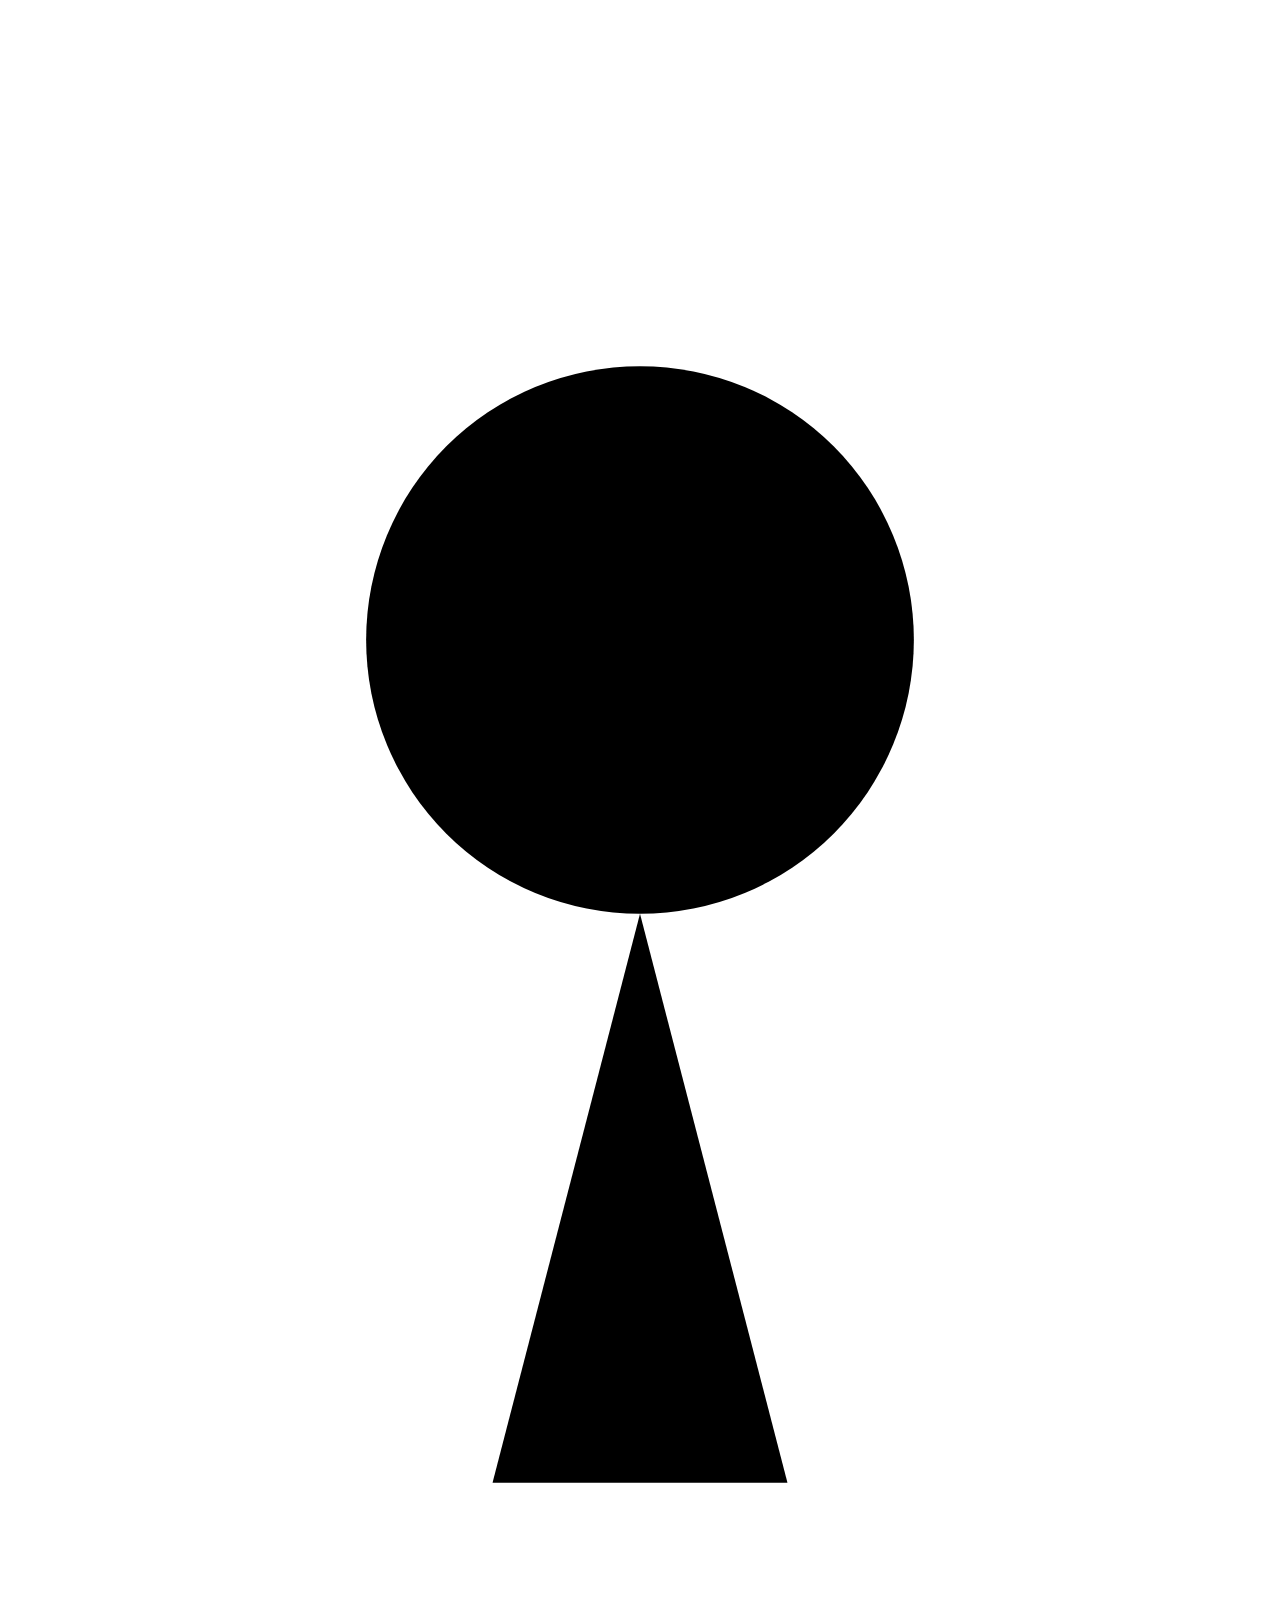
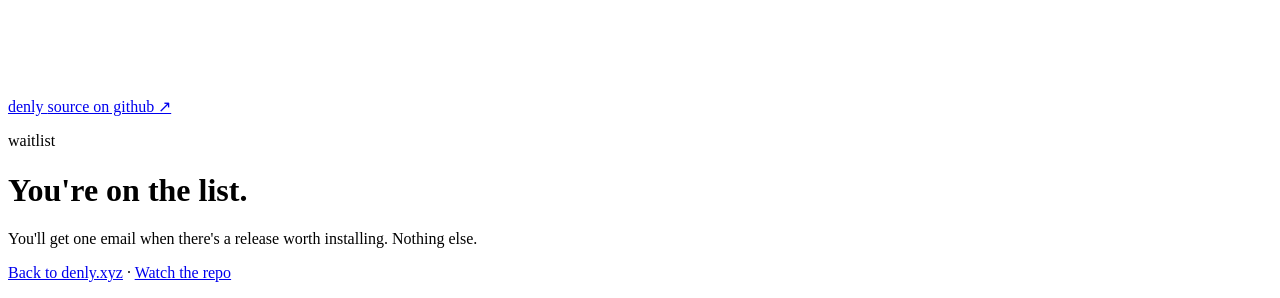
==== site/thanks.html @ 88fd6ef8 "feat: Phase 0 skeleton — binary, storage, release pipeline, landing page denly is a single self-host" ====
<!doctype html>
<html lang="en">
<head>
<meta charset="utf-8">
<meta name="viewport" content="width=device-width, initial-scale=1">
<title>You're on the list — denly</title>
<meta name="description" content="You've joined the denly waitlist.">
<meta name="robots" content="noindex">

<link rel="icon" href="/favicon.svg" type="image/svg+xml">
<link rel="stylesheet" href="/style.css">
</head>
<body>

<header class="bar">
  <a class="wordmark" href="/" aria-label="denly home">
    <svg class="keyhole" viewBox="0 0 12 16" aria-hidden="true" focusable="false">
      <circle cx="6" cy="6" r="2.6"/>
      <path d="M6 8.6 L4.6 14 h2.8 z"/>
    </svg>
    denly
  </a>
  <a class="bar-link" href="https://github.com/fomothy/denly.xyz">source on github ↗</a>
</header>

<!-- Where the form redirects when JavaScript is off. With JavaScript the
     confirmation appears in place and nobody ever lands here. -->
<main class="block outcome">
  <p class="eyebrow">waitlist</p>
  <h1 class="outcome-h">You're on the list.</h1>
  <p class="outcome-sub">
    You'll get one email when there's a release worth installing. Nothing else.
  </p>
  <p class="outcome-links">
    <a href="/">Back to denly.xyz</a>
    <span aria-hidden="true">·</span>
    <a href="https://github.com/fomothy/denly.xyz">Watch the repo</a>
  </p>
</main>

</body>
</html>
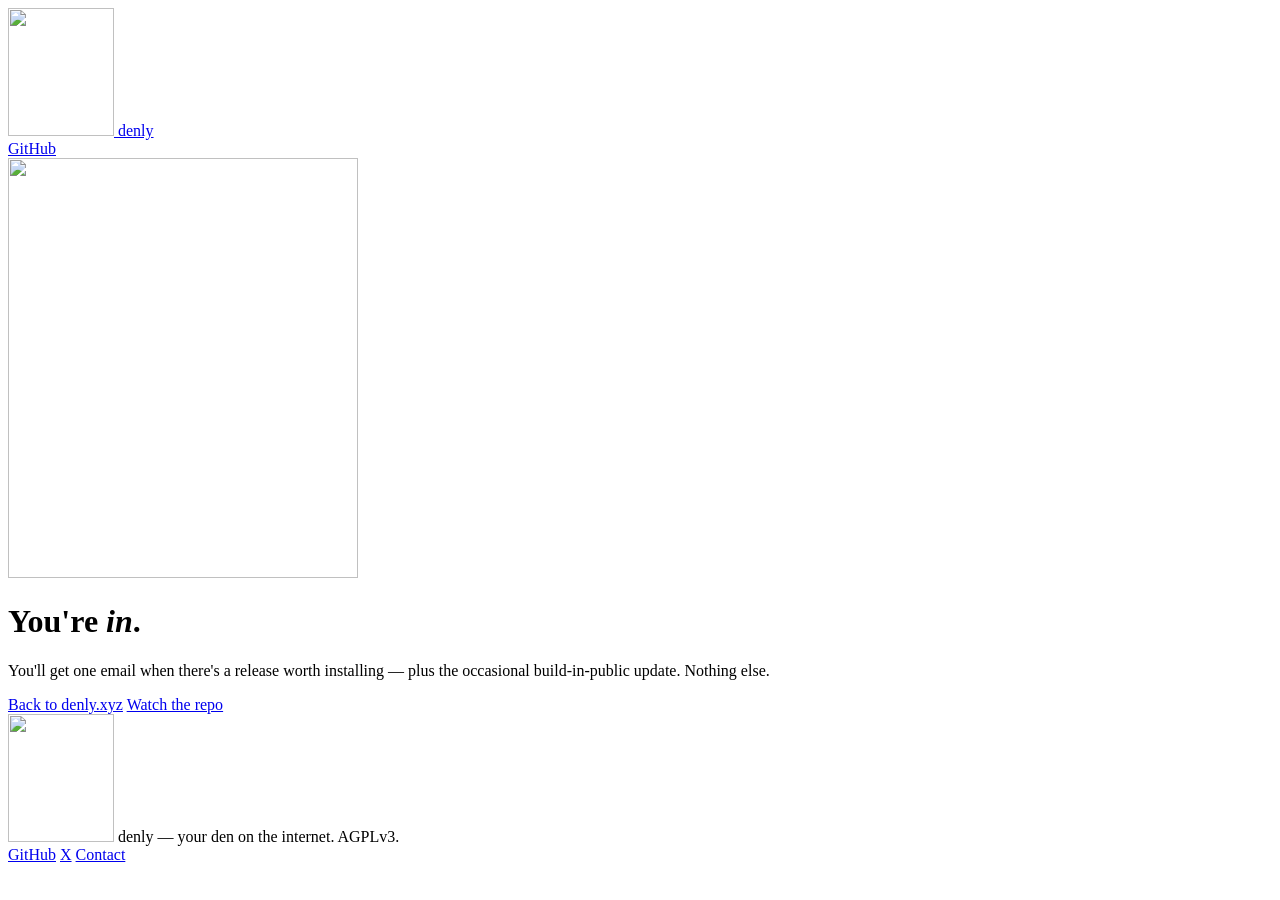
==== commit 9dd1818d: "feat(site): adopt the fox landing page, fix install URL and mobile layout Replaces the placeholder l" ====
--- a/site/thanks.html
+++ b/site/thanks.html
@@ -1,42 +1,49 @@
-<!doctype html>
+<!DOCTYPE html>
 <html lang="en">
 <head>
-<meta charset="utf-8">
-<meta name="viewport" content="width=device-width, initial-scale=1">
-<title>You're on the list — denly</title>
-<meta name="description" content="You've joined the denly waitlist.">
+<meta charset="UTF-8">
+<meta name="viewport" content="width=device-width, initial-scale=1.0">
+<title>You're on the list — Denly</title>
+<meta name="description" content="You've joined the Denly waitlist.">
 <meta name="robots" content="noindex">
-
-<link rel="icon" href="/favicon.svg" type="image/svg+xml">
+<link rel="icon" type="image/png" href="/denly-fox-512.png">
 <link rel="stylesheet" href="/style.css">
 </head>
 <body>
 
-<header class="bar">
-  <a class="wordmark" href="/" aria-label="denly home">
-    <svg class="keyhole" viewBox="0 0 12 16" aria-hidden="true" focusable="false">
-      <circle cx="6" cy="6" r="2.6"/>
-      <path d="M6 8.6 L4.6 14 h2.8 z"/>
-    </svg>
-    denly
-  </a>
-  <a class="bar-link" href="https://github.com/fomothy/denly.xyz">source on github ↗</a>
+<nav>
+  <div class="wrap">
+    <a class="logo" href="/"><img src="/denly-fox-mark.png" alt="" width="106" height="128"> denly</a>
+    <div class="nav-links">
+      <a href="https://github.com/fomothy/denly.xyz" target="_blank" rel="noopener">GitHub</a>
+    </div>
+  </div>
+</nav>
+
+<!-- Where the form redirects with JavaScript off. With JavaScript the
+     confirmation appears in place and nobody lands here. -->
+<header class="hero">
+  <div class="wrap">
+    <img class="hero-fox" src="/denly-fox.png" alt="" width="350" height="420">
+    <h1>You're <em>in</em>.</h1>
+    <p class="sub">You'll get one email when there's a release worth installing — plus the occasional build-in-public update. Nothing else.</p>
+    <div class="hero-cta">
+      <a class="btn" href="/">Back to denly.xyz</a>
+      <a class="btn btn-ghost" href="https://github.com/fomothy/denly.xyz" target="_blank" rel="noopener">Watch the repo</a>
+    </div>
+  </div>
 </header>
 
-<!-- Where the form redirects when JavaScript is off. With JavaScript the
-     confirmation appears in place and nobody ever lands here. -->
-<main class="block outcome">
-  <p class="eyebrow">waitlist</p>
-  <h1 class="outcome-h">You're on the list.</h1>
-  <p class="outcome-sub">
-    You'll get one email when there's a release worth installing. Nothing else.
-  </p>
-  <p class="outcome-links">
-    <a href="/">Back to denly.xyz</a>
-    <span aria-hidden="true">·</span>
-    <a href="https://github.com/fomothy/denly.xyz">Watch the repo</a>
-  </p>
-</main>
+<footer>
+  <div class="wrap">
+    <div class="f-left"><img src="/denly-fox-mark.png" alt="" class="f-mark" width="106" height="128"> denly — your den on the internet. AGPLv3.</div>
+    <div class="f-links">
+      <a href="https://github.com/fomothy/denly.xyz" target="_blank" rel="noopener">GitHub</a>
+      <a href="https://x.com/denlyhq" target="_blank" rel="noopener">X</a>
+      <a href="mailto:denly.xyz@protonmail.com">Contact</a>
+    </div>
+  </div>
+</footer>
 
 </body>
 </html>
